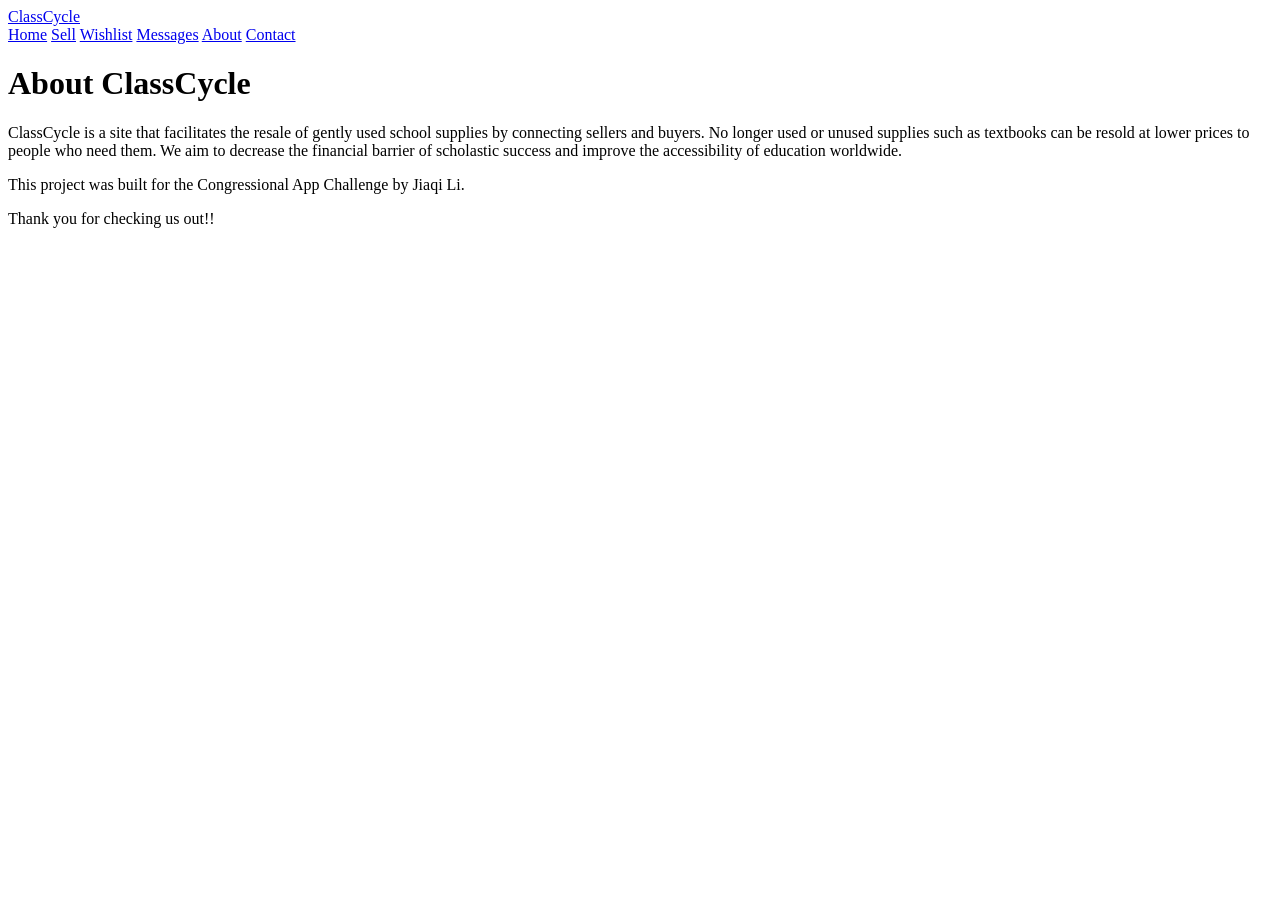
==== about.html @ 7bc79700 "Add files via upload" ====
<!DOCTYPE html>
<html>
<head>
  <title>ClassCycle - About</title>
  <link rel="stylesheet" href="style.css">
  <link rel="preconnect" href="https://fonts.googleapis.com">
  <link href="https://fonts.googleapis.com/css2?family=Fraunces:wght@500;700&family=Inter:wght@400;500;600&display=swap" rel="stylesheet">
</head>
<body>
  <nav class="main-nav">
    <a href="index.html" class="nav-logo">ClassCycle</a>
    <div class="nav-links">
      <a href="index.html">Home</a>
      <a href="sell.html">Sell</a>
      <a href="wishlist.html">Wishlist</a>
      <a href="messages.html">Messages</a>
      <a href="about.html">About</a>
      <a href="contact.html">Contact</a>
    </div>
  </nav>

  <div class="page-container">
    <h1>About ClassCycle
    </h1>
    <p>ClassCycle is a site that facilitates the resale of gently used school supplies by connecting sellers and buyers. No longer used or unused supplies such as textbooks can be resold at lower prices to people who need them. We aim to decrease the financial barrier of scholastic success and improve the accessibility of education worldwide.</p>
    <p>This project was built for the Congressional App Challenge by Jiaqi Li.</p>
    <p> Thank you for checking us out!!</p>
  </div>
</body>
</html>
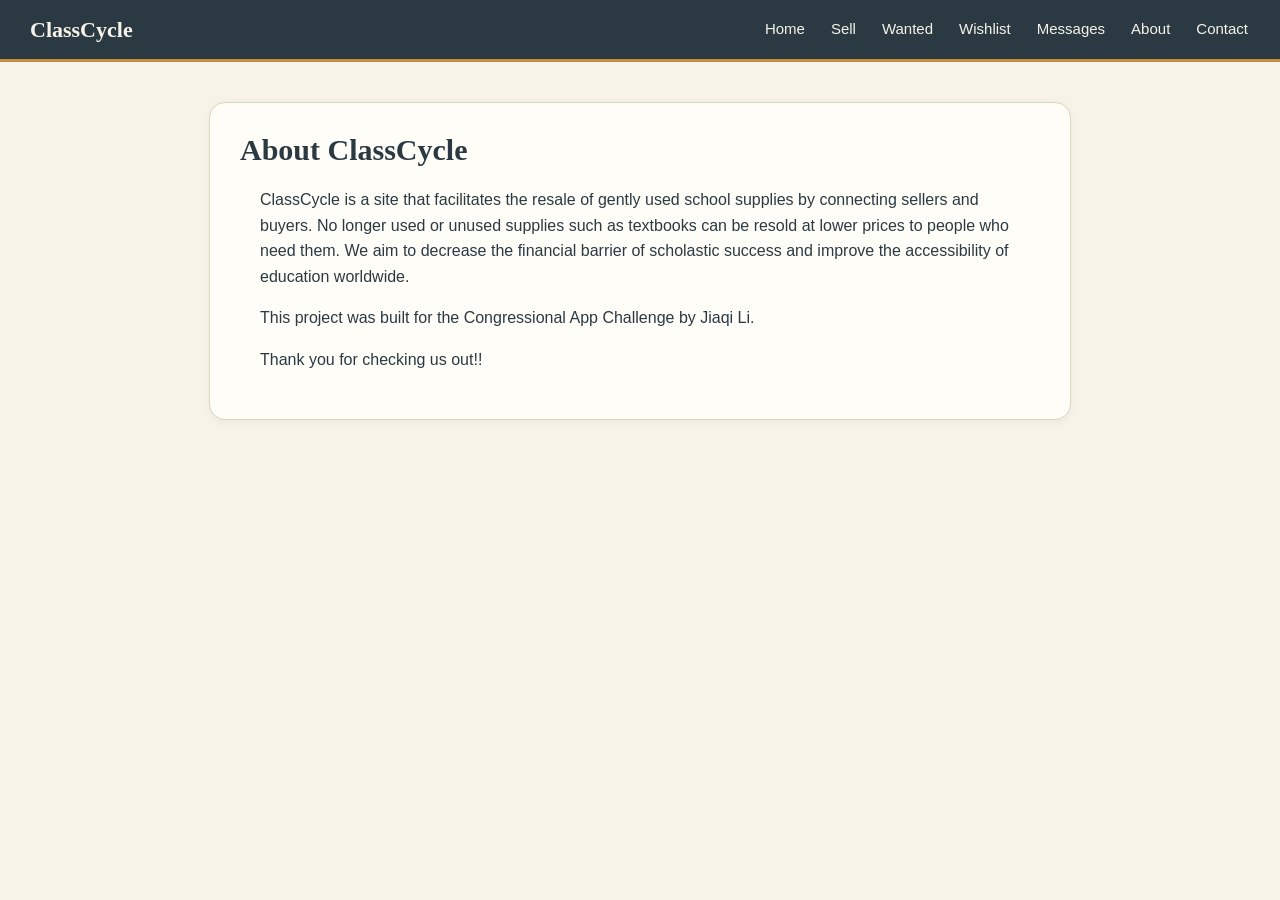
==== commit 53e6bf34: "Add files via upload" ====
--- a/about.html
+++ b/about.html
@@ -12,6 +12,7 @@
     <div class="nav-links">
       <a href="index.html">Home</a>
       <a href="sell.html">Sell</a>
+      <a href="wanted.html">Wanted</a>
       <a href="wishlist.html">Wishlist</a>
       <a href="messages.html">Messages</a>
       <a href="about.html">About</a>
--- a/style.css
+++ b/style.css
@@ -0,0 +1,566 @@
+/* ===== Design tokens ===== */
+:root {
+  --paper: #F7F3E9;
+  --ink: #2B3A42;
+  --forest: #4A6741;
+  --forest-dark: #3A5233;
+  --ochre: #C68B3D;
+  --ochre-dark: #A8722E;
+  --brick: #B5533C;
+  --card: #FFFDF8;
+  --border: #E0D5BD;
+}
+
+/* ===== Overall page styling ===== */
+body {
+  font-family: 'Inter', sans-serif;
+  background-color: var(--paper);
+  margin: 0;
+  padding: 0;
+  color: var(--ink);
+}
+
+h1, h2, h3 {
+  font-family: 'Fraunces', serif;
+}
+
+/* ===== Navigation bar ===== */
+.main-nav {
+  display: flex;
+  justify-content: space-between;
+  align-items: center;
+  background-color: var(--ink);
+  padding: 16px 30px;
+  flex-wrap: wrap;
+  border-bottom: 3px solid var(--ochre);
+}
+
+.nav-logo {
+  color: var(--paper);
+  font-family: 'Fraunces', serif;
+  font-size: 22px;
+  font-weight: 700;
+  text-decoration: none;
+}
+
+.nav-links {
+  display: flex;
+  gap: 22px;
+}
+
+.nav-links a {
+  color: var(--paper);
+  text-decoration: none;
+  font-size: 15px;
+  font-weight: 500;
+  padding: 4px 2px;
+  border-bottom: 2px solid transparent;
+  transition: border-color 0.2s ease;
+}
+
+.nav-links a:hover,
+.nav-links a:focus-visible {
+  border-bottom-color: var(--ochre);
+}
+
+/* ===== Headings ===== */
+h1 { font-size: 30px; }
+h2 {
+  color: var(--ink);
+  margin-top: 30px;
+  padding: 0 20px;
+  font-size: 24px;
+}
+
+p { line-height: 1.6; padding: 0 20px; }
+
+/* ===== Mission statement ===== */
+.mission {
+  max-width: 700px;
+  margin: 25px auto;
+  padding: 20px 25px;
+  text-align: center;
+  background-color: var(--card);
+  border: 1px solid var(--border);
+  border-radius: 14px;
+  font-style: italic;
+  color: var(--ink);
+}
+
+/* ===== Search bar ===== */
+.search-bar {
+  display: block;
+  width: 90%;
+  max-width: 500px;
+  margin: 15px auto;
+  padding: 12px 18px;
+  border: 2px solid var(--border);
+  border-radius: 30px;
+  font-size: 15px;
+  font-family: 'Inter', sans-serif;
+  background-color: var(--card);
+  color: var(--ink);
+  transition: border-color 0.2s ease, box-shadow 0.2s ease;
+}
+
+.search-bar:focus {
+  outline: none;
+  border-color: var(--forest);
+  box-shadow: 0 0 0 3px rgba(74, 103, 65, 0.15);
+}
+
+/* ===== Category bar ===== */
+.category-bar {
+  display: flex;
+  justify-content: center;
+  gap: 10px;
+  padding: 15px;
+  flex-wrap: wrap;
+}
+
+.category-btn {
+  background-color: var(--card);
+  color: var(--ink);
+  border: 2px solid var(--border);
+  padding: 9px 18px;
+  border-radius: 30px;
+  cursor: pointer;
+  font-size: 14px;
+  font-weight: 500;
+  transition: all 0.2s ease;
+}
+
+.category-btn:hover {
+  border-color: var(--forest);
+  color: var(--forest);
+  transform: translateY(-1px);
+}
+
+.category-btn.active {
+  background-color: var(--forest);
+  border-color: var(--forest);
+  color: var(--paper);
+}
+
+/* ===== Listings grid & cards ===== */
+.listings-grid {
+  display: grid;
+  grid-template-columns: repeat(auto-fill, minmax(200px, 1fr));
+  gap: 15px;
+  padding: 15px;
+}
+
+.listing-card {
+  background-color: var(--card);
+  border: 1px solid var(--border);
+  border-radius: 16px;
+  padding: 16px;
+  box-shadow: 0 2px 8px rgba(43, 58, 66, 0.06);
+  text-align: center;
+  transition: transform 0.2s ease, box-shadow 0.2s ease;
+}
+
+.listing-card:hover {
+  transform: translateY(-3px);
+  box-shadow: 0 8px 20px rgba(43, 58, 66, 0.12);
+}
+
+.listing-card img {
+  width: 100%;
+  aspect-ratio: 3/4;
+  object-fit: cover;
+  border-radius: 10px;
+  margin-bottom: 10px;
+  border: 1px solid var(--border);
+}
+
+.listing-card h3 {
+  font-size: 17px;
+  margin: 8px 0 4px;
+}
+
+.price {
+  font-size: 19px;
+  font-weight: 700;
+  color: var(--forest-dark);
+  font-family: 'Fraunces', serif;
+}
+
+.condition, .seller, .contact {
+  font-size: 13.5px;
+  color: #6B7A73;
+}
+
+.contact { font-style: italic; }
+
+/* ===== Buttons (general) ===== */
+button {
+  border: none;
+  padding: 10px 18px;
+  border-radius: 24px;
+  font-size: 14px;
+  font-weight: 600;
+  font-family: 'Inter', sans-serif;
+  cursor: pointer;
+  transition: transform 0.15s ease, box-shadow 0.15s ease, background-color 0.15s ease;
+}
+
+button:hover {
+  transform: translateY(-2px);
+  box-shadow: 0 4px 10px rgba(43, 58, 66, 0.18);
+}
+
+button:focus-visible {
+  outline: 3px solid var(--ochre);
+  outline-offset: 2px;
+}
+
+.message-btn {
+  background-color: var(--ink);
+  color: var(--paper);
+  width: 100%;
+  margin-top: 6px;
+}
+.message-btn:hover { background-color: #1c2830; }
+
+.buy-btn {
+  background-color: var(--forest);
+  color: white;
+}
+.buy-btn:hover { background-color: var(--forest-dark); }
+
+.offer-btn {
+  background-color: var(--ochre);
+  color: var(--ink);
+}
+.offer-btn:hover { background-color: var(--ochre-dark); }
+
+/* ===== Card action row (like/save) ===== */
+.card-actions {
+  display: flex;
+  justify-content: space-between;
+  margin: 10px 0;
+  gap: 8px;
+}
+
+.like-btn, .wishlist-btn {
+  background-color: var(--card);
+  border: 1.5px solid var(--border);
+  color: var(--ink);
+  padding: 6px 12px;
+  font-size: 13px;
+}
+
+.like-btn:hover {
+  border-color: var(--brick);
+  color: var(--brick);
+}
+
+.like-btn.liked {
+  background-color: #FBEAE5;
+  border-color: var(--brick);
+  color: var(--brick);
+}
+
+.wishlist-btn:hover {
+  border-color: var(--ochre);
+  color: var(--ochre-dark);
+}
+
+/* ===== Generic page container ===== */
+.page-container {
+  max-width: 800px;
+  margin: 40px auto;
+  padding: 30px;
+  background-color: var(--card);
+  border: 1px solid var(--border);
+  border-radius: 16px;
+  box-shadow: 0 2px 8px rgba(43, 58, 66, 0.06);
+}
+
+.page-container h1 { color: var(--ink); margin-top: 0; }
+
+.wishlist-empty {
+  text-align: center;
+  padding: 60px 20px;
+  color: #6B7A73;
+  font-style: italic;
+}
+
+/* ===== Sell form ===== */
+#sell-form { display: flex; flex-direction: column; gap: 14px; max-width: 420px; }
+#sell-form input, #sell-form select {
+  padding: 11px 14px;
+  border: 2px solid var(--border);
+  border-radius: 10px;
+  font-size: 15px;
+  font-family: 'Inter', sans-serif;
+  background-color: var(--paper);
+  color: var(--ink);
+  transition: border-color 0.2s ease;
+}
+#sell-form input:focus, #sell-form select:focus {
+  outline: none;
+  border-color: var(--forest);
+}
+#sell-form button[type="submit"] {
+  background-color: var(--forest);
+  color: white;
+  padding: 12px;
+  align-self: flex-start;
+}
+#sell-form button[type="submit"]:hover { background-color: var(--forest-dark); }
+
+/* ===== Messages page ===== */
+.conversation-item {
+  display: block;
+  padding: 14px;
+  border-bottom: 1px solid var(--border);
+  text-decoration: none;
+  color: var(--ink);
+  border-radius: 8px;
+  transition: background-color 0.15s ease;
+}
+.conversation-item:hover { background-color: var(--paper); }
+.conversation-item strong { display: block; font-family: 'Fraunces', serif; }
+.conversation-item span { color: #6B7A73; font-size: 14px; }
+
+.back-link {
+  display: inline-block;
+  margin-bottom: 15px;
+  color: var(--forest-dark);
+  text-decoration: none;
+  font-weight: 500;
+}
+.back-link:hover { text-decoration: underline; }
+
+.message-bubble { padding: 10px 15px; border-radius: 14px; margin: 8px 0; max-width: 70%; }
+.buyer-msg { background: var(--forest); color: white; margin-left: auto; }
+.seller-msg { background: var(--paper); color: var(--ink); border: 1px solid var(--border); }
+.offer-status { display: block; font-size: 12px; margin-top: 5px; opacity: 0.85; }
+.accept-offer-btn { margin-top: 8px; background-color: var(--ochre); color: var(--ink); }
+.accept-offer-btn:hover { background-color: var(--ochre-dark); }
+
+.message-input-row { display: flex; gap: 10px; margin-top: 15px; }
+.message-input-row input {
+  flex: 1;
+  padding: 11px 14px;
+  border: 2px solid var(--border);
+  border-radius: 24px;
+  font-family: 'Inter', sans-serif;
+}
+.message-input-row input:focus { outline: none; border-color: var(--forest); }
+
+.description {
+  font-size: 13.5px;
+  color: #52605A;
+  text-align: left;
+  padding: 8px 4px;
+  margin: 6px 0;
+  background-color: var(--paper);
+  border-radius: 8px;
+  border-left: 3px solid var(--ochre);
+}
+
+#sell-form textarea {
+  padding: 11px 14px;
+  border: 2px solid var(--border);
+  border-radius: 10px;
+  font-size: 15px;
+  font-family: 'Inter', sans-serif;
+  background-color: var(--paper);
+  color: var(--ink);
+  resize: vertical;
+}
+#sell-form textarea:focus { outline: none; border-color: var(--forest); }
+
+fieldset {
+  border: 2px solid var(--border);
+  border-radius: 10px;
+  padding: 12px 14px;
+}
+legend { font-size: 13px; color: #6B7A73; padding: 0 6px; }
+fieldset label { display: inline-block; margin: 4px 10px 4px 0; font-size: 14px; }
+
+.price-filter {
+  text-align: center;
+  margin: 10px 0;
+  font-size: 14px;
+}
+.price-filter input {
+  width: 70px;
+  padding: 6px 10px;
+  border: 2px solid var(--border);
+  border-radius: 8px;
+  margin: 0 4px;
+}
+.subcategory-bar {
+  display: none;
+  justify-content: center;
+  gap: 8px;
+  padding: 0 15px 15px;
+  flex-wrap: wrap;
+}
+
+.subcategory-btn {
+  background-color: transparent;
+  border: 1.5px solid var(--border);
+  color: #6B7A73;
+  padding: 6px 14px;
+  border-radius: 20px;
+  cursor: pointer;
+  font-size: 13px;
+  transition: all 0.15s ease;
+}
+
+.subcategory-btn:hover {
+  border-color: var(--forest);
+  color: var(--forest);
+}
+
+.subcategory-btn.active {
+  background-color: var(--ochre);
+  border-color: var(--ochre);
+  color: var(--ink);
+}
+.location-bar {
+  display: flex;
+  justify-content: center;
+  gap: 10px;
+  padding: 15px;
+  flex-wrap: wrap;
+  box-sizing: border-box;
+}
+
+.location-btn {
+  background-color: var(--card);
+  color: var(--ink);
+  border: 2px solid var(--border);
+  padding: 9px 18px;
+  border-radius: 30px;
+  cursor: pointer;
+  font-size: 14px;
+  font-weight: 500;
+  transition: all 0.2s ease;
+}
+
+.location-btn:hover {
+  border-color: var(--forest);
+  color: var(--forest);
+  transform: translateY(-1px);
+}
+
+.location-btn.active {
+  background-color: var(--forest);
+  border-color: var(--forest);
+  color: var(--paper);
+  box-shadow: inset 0 2px 4px rgba(0,0,0,0.15);
+}
+
+.filter-toggle-btn {
+  display: block;
+  margin: 10px auto 0;
+  background-color: var(--card);
+  color: var(--ink);
+  border: 2px solid var(--border);
+  padding: 8px 18px;
+  border-radius: 20px;
+  cursor: pointer;
+  font-size: 14px;
+}
+.filter-toggle-btn:hover {
+  border-color: var(--forest);
+  color: var(--forest);
+}
+.filter-toggle-btn.open {
+  background-color: var(--forest);
+  border-color: var(--forest);
+  color: var(--paper);
+}
+/* ===== Pressed state (all buttons) ===== */
+button:active {
+  transform: translateY(0) scale(0.97);
+  box-shadow: 0 1px 3px rgba(43, 58, 66, 0.2);
+}
+
+.category-btn.active {
+  background-color: var(--forest);
+  border-color: var(--forest);
+  color: var(--paper);
+  box-shadow: inset 0 2px 4px rgba(0,0,0,0.15);
+}
+
+.subcategory-btn.active {
+  background-color: var(--ochre);
+  border-color: var(--ochre);
+  color: var(--ink);
+  box-shadow: inset 0 2px 4px rgba(0,0,0,0.15);
+}
+
+.like-btn.liked {
+  background-color: var(--brick);
+  border-color: var(--brick);
+  color: white;
+}
+
+/* ===== Wanted board ===== */
+.request-card {
+  background-color: var(--card);
+  border: 1px solid var(--border);
+  border-radius: 16px;
+  padding: 18px;
+  box-shadow: 0 2px 8px rgba(43, 58, 66, 0.06);
+  display: flex;
+  flex-direction: column;
+  gap: 6px;
+  transition: transform 0.2s ease, box-shadow 0.2s ease;
+}
+.request-card:hover {
+  transform: translateY(-3px);
+  box-shadow: 0 8px 20px rgba(43, 58, 66, 0.12);
+}
+.request-card h3 { margin: 4px 0; font-size: 18px; }
+.request-card p { padding: 0; margin: 0; }
+.request-card .description { padding: 8px 10px; }
+.request-card .budget {
+  font-weight: 700;
+  color: var(--forest-dark);
+  font-family: 'Fraunces', serif;
+}
+.request-card .meta { font-size: 13.5px; color: #6B7A73; }
+.request-tag {
+  align-self: flex-start;
+  background-color: var(--paper);
+  border: 1px solid var(--border);
+  border-radius: 20px;
+  padding: 2px 12px;
+  font-size: 12px;
+  font-weight: 600;
+  color: var(--forest-dark);
+}
+.have-btn { background-color: var(--forest); color: white; margin-top: 8px; }
+.have-btn:hover { background-color: var(--forest-dark); }
+.found-btn { background-color: var(--ochre); color: var(--ink); margin-top: 8px; }
+.found-btn:hover { background-color: var(--ochre-dark); }
+
+#request-form { display: flex; flex-direction: column; gap: 14px; max-width: 420px; }
+#request-form input, #request-form select, #request-form textarea {
+  padding: 11px 14px;
+  border: 2px solid var(--border);
+  border-radius: 10px;
+  font-size: 15px;
+  font-family: 'Inter', sans-serif;
+  background-color: var(--paper);
+  color: var(--ink);
+}
+#request-form input:focus, #request-form select:focus, #request-form textarea:focus {
+  outline: none;
+  border-color: var(--forest);
+}
+#request-form button[type="submit"] {
+  background-color: var(--forest);
+  color: white;
+  padding: 12px;
+  align-self: flex-start;
+}
+#request-form button[type="submit"]:hover { background-color: var(--forest-dark); }
